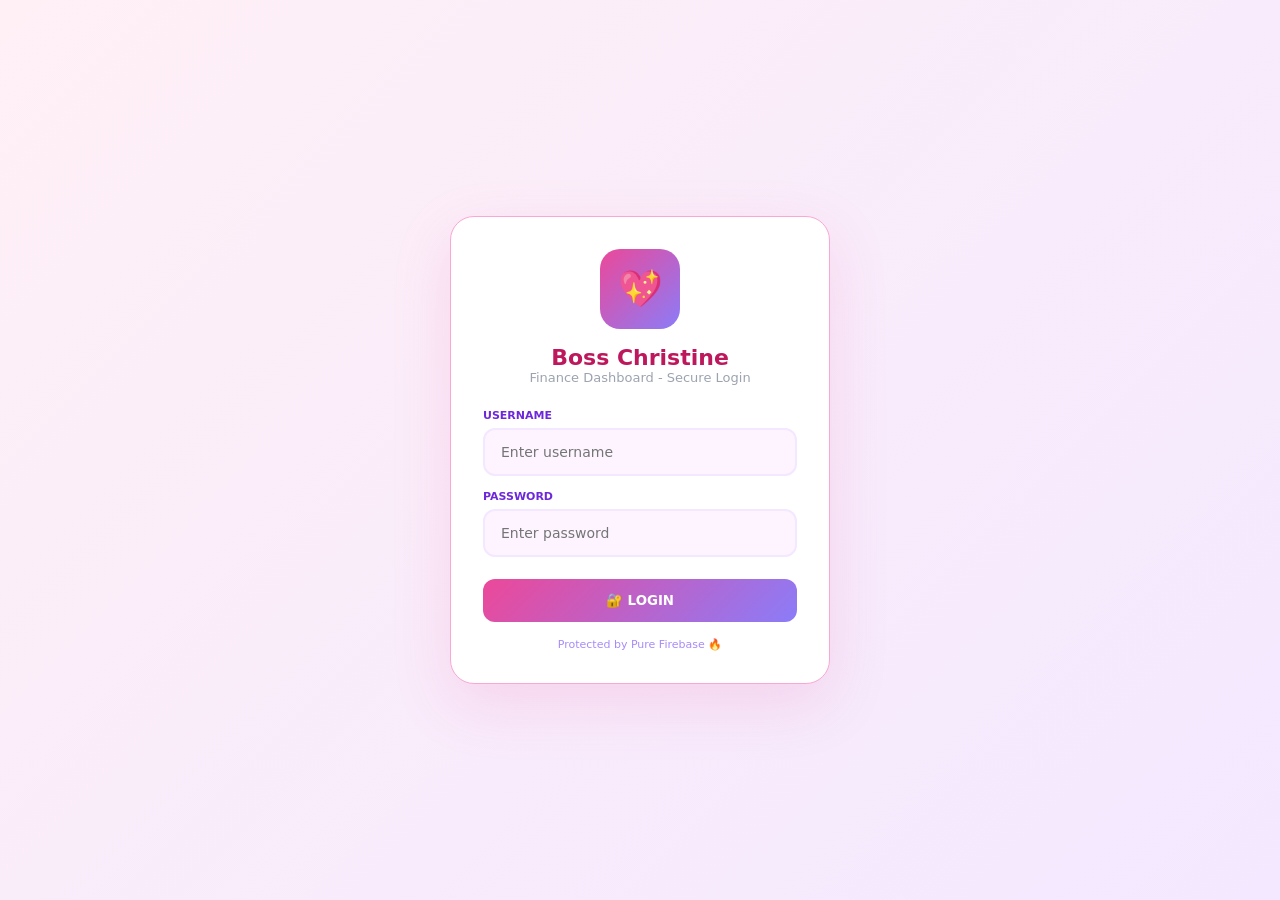
==== login.html @ b3ab4bcf "Add files via upload" ====
<!DOCTYPE html>
<html lang="en">
<head>
<meta charset="UTF-8"><meta name="viewport" content="width=device-width, initial-scale=1.0">
<title>Login - Boss Christine</title>
<style>
*{box-sizing:border-box;margin:0;padding:0;font-family:system-ui}
body{min-height:100vh;display:flex;align-items:center;justify-content:center;background:linear-gradient(135deg,#fff0f6,#f3e8ff);padding:20px}
.card{background:white;border-radius:24px;padding:32px;width:100%;max-width:380px;box-shadow:0 20px 60px rgba(236,72,153,.15);border:1px solid #f9a8d4;text-align:center}
.logo{width:80px;height:80px;border-radius:20px;background:linear-gradient(135deg,#ec4899,#8b7cf8);display:flex;align-items:center;justify-content:center;font-size:36px;margin:0 auto 16px}
h1{color:#be185d;font-size:22px;font-weight:800} .sub{color:#9ca3af;font-size:13px;margin-bottom:24px}
.input-group{margin-bottom:14px;text-align:left} label{font-size:11px;font-weight:700;color:#6d28d9;margin-bottom:6px;display:block}
input{width:100%;padding:14px 16px;border:2px solid #f3e8ff;border-radius:12px;font-size:14px;outline:none;background:#fdf4ff}
input:focus{border-color:#ec4899;background:white}
.btn{width:100%;padding:14px;background:linear-gradient(135deg,#ec4899,#8b7cf8);color:white;border:none;border-radius:12px;font-weight:800;cursor:pointer;margin-top:8px}
.error{background:#fff1f2;color:#e11d48;padding:10px;border-radius:10px;font-size:12px;margin-bottom:12px;display:none}
</style>
</head>
<body>
<div class="card">
<div class="logo">💖</div>
<h1>Boss Christine</h1>
<p class="sub">Finance Dashboard - Secure Login</p>
<div id="errorBox" class="error"></div>
<div class="input-group"><label>USERNAME</label><input id="username" type="text" placeholder="Enter username"></div>
<div class="input-group"><label>PASSWORD</label><input id="password" type="password" placeholder="Enter password"></div>
<button class="btn" onclick="doLogin()">🔐 LOGIN</button>
<p style="margin-top:16px;font-size:11px;color:#a78bfa">Protected by Pure Firebase 🔥</p>
</div>
<script>
const ALLOWED_USER = "boss";
const ALLOWED_PASS = "christine2026";
function doLogin(){
  let u=document.getElementById('username').value.trim();
  let p=document.getElementById('password').value.trim();
  let err=document.getElementById('errorBox');
  if(u===ALLOWED_USER && p===ALLOWED_PASS){
    sessionStorage.setItem('boss_auth','true');
    sessionStorage.setItem('boss_login_time',Date.now());
    localStorage.setItem('boss_auth_persist','true');
    window.location.href="index.html";
  }else{
    err.style.display="block";
    err.textContent="❌ Wrong username or password boss!";
    setTimeout(()=>err.style.display="none",3000);
  }
}
document.addEventListener('keydown',(e)=>{if(e.key==='Enter')doLogin();});
if(sessionStorage.getItem('boss_auth')==='true'){
  window.location.href="index.html";
}
</script>
</body>
</html>
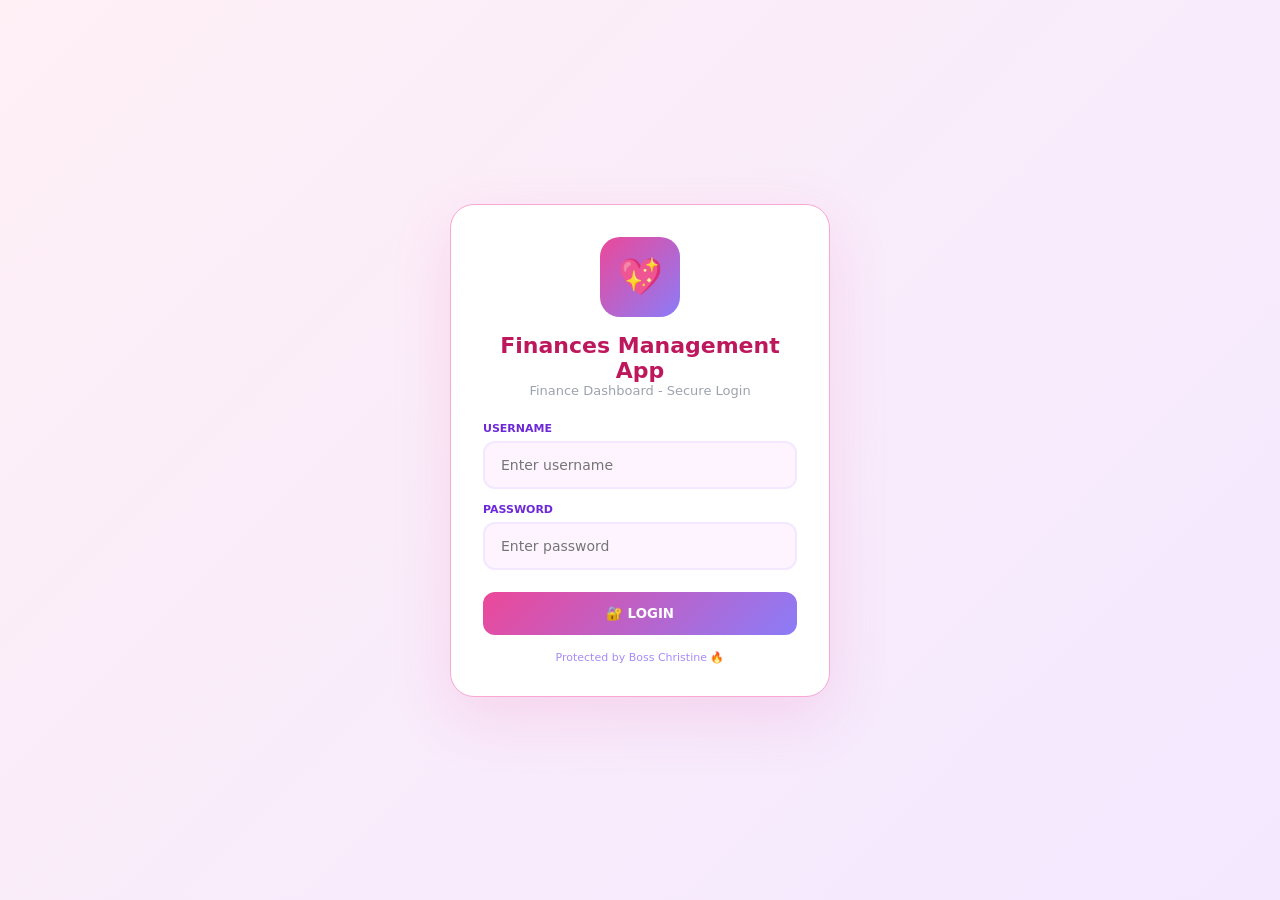
==== commit 0500489b: "Add files via upload" ====
--- a/login.html
+++ b/login.html
@@ -2,7 +2,7 @@
 <html lang="en">
 <head>
 <meta charset="UTF-8"><meta name="viewport" content="width=device-width, initial-scale=1.0">
-<title>Login - Boss Christine</title>
+<title>Login|Finances Management App</title>
 <style>
 *{box-sizing:border-box;margin:0;padding:0;font-family:system-ui}
 body{min-height:100vh;display:flex;align-items:center;justify-content:center;background:linear-gradient(135deg,#fff0f6,#f3e8ff);padding:20px}
@@ -19,13 +19,13 @@
 <body>
 <div class="card">
 <div class="logo">💖</div>
-<h1>Boss Christine</h1>
+<h1>Finances Management App</h1>
 <p class="sub">Finance Dashboard - Secure Login</p>
-<div id="errorBox" class="error"></div>
+<div id="errorBox" class="ehrror"></div>
 <div class="input-group"><label>USERNAME</label><input id="username" type="text" placeholder="Enter username"></div>
 <div class="input-group"><label>PASSWORD</label><input id="password" type="password" placeholder="Enter password"></div>
 <button class="btn" onclick="doLogin()">🔐 LOGIN</button>
-<p style="margin-top:16px;font-size:11px;color:#a78bfa">Protected by Pure Firebase 🔥</p>
+<p style="margin-top:16px;font-size:11px;color:#a78bfa">Protected by Boss Christine 🔥</p>
 </div>
 <script>
 const ALLOWED_USER = "boss";
